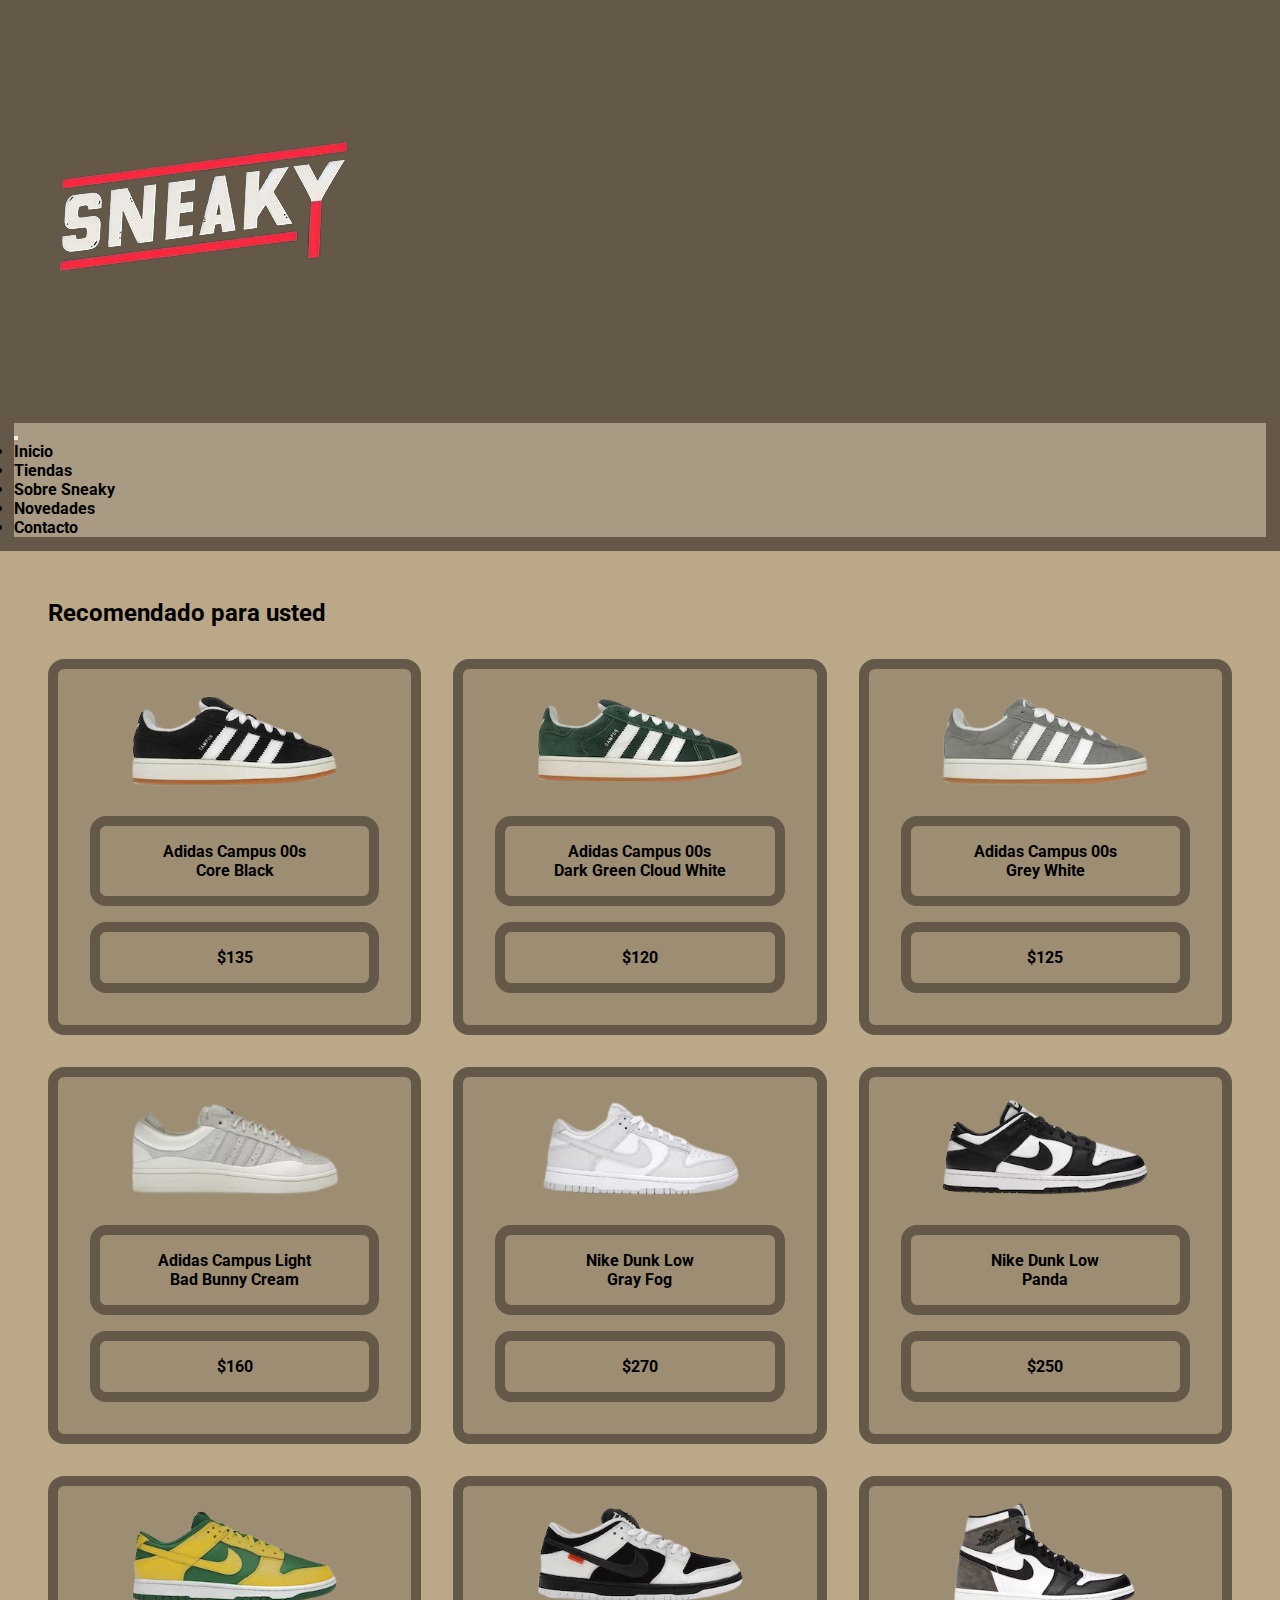
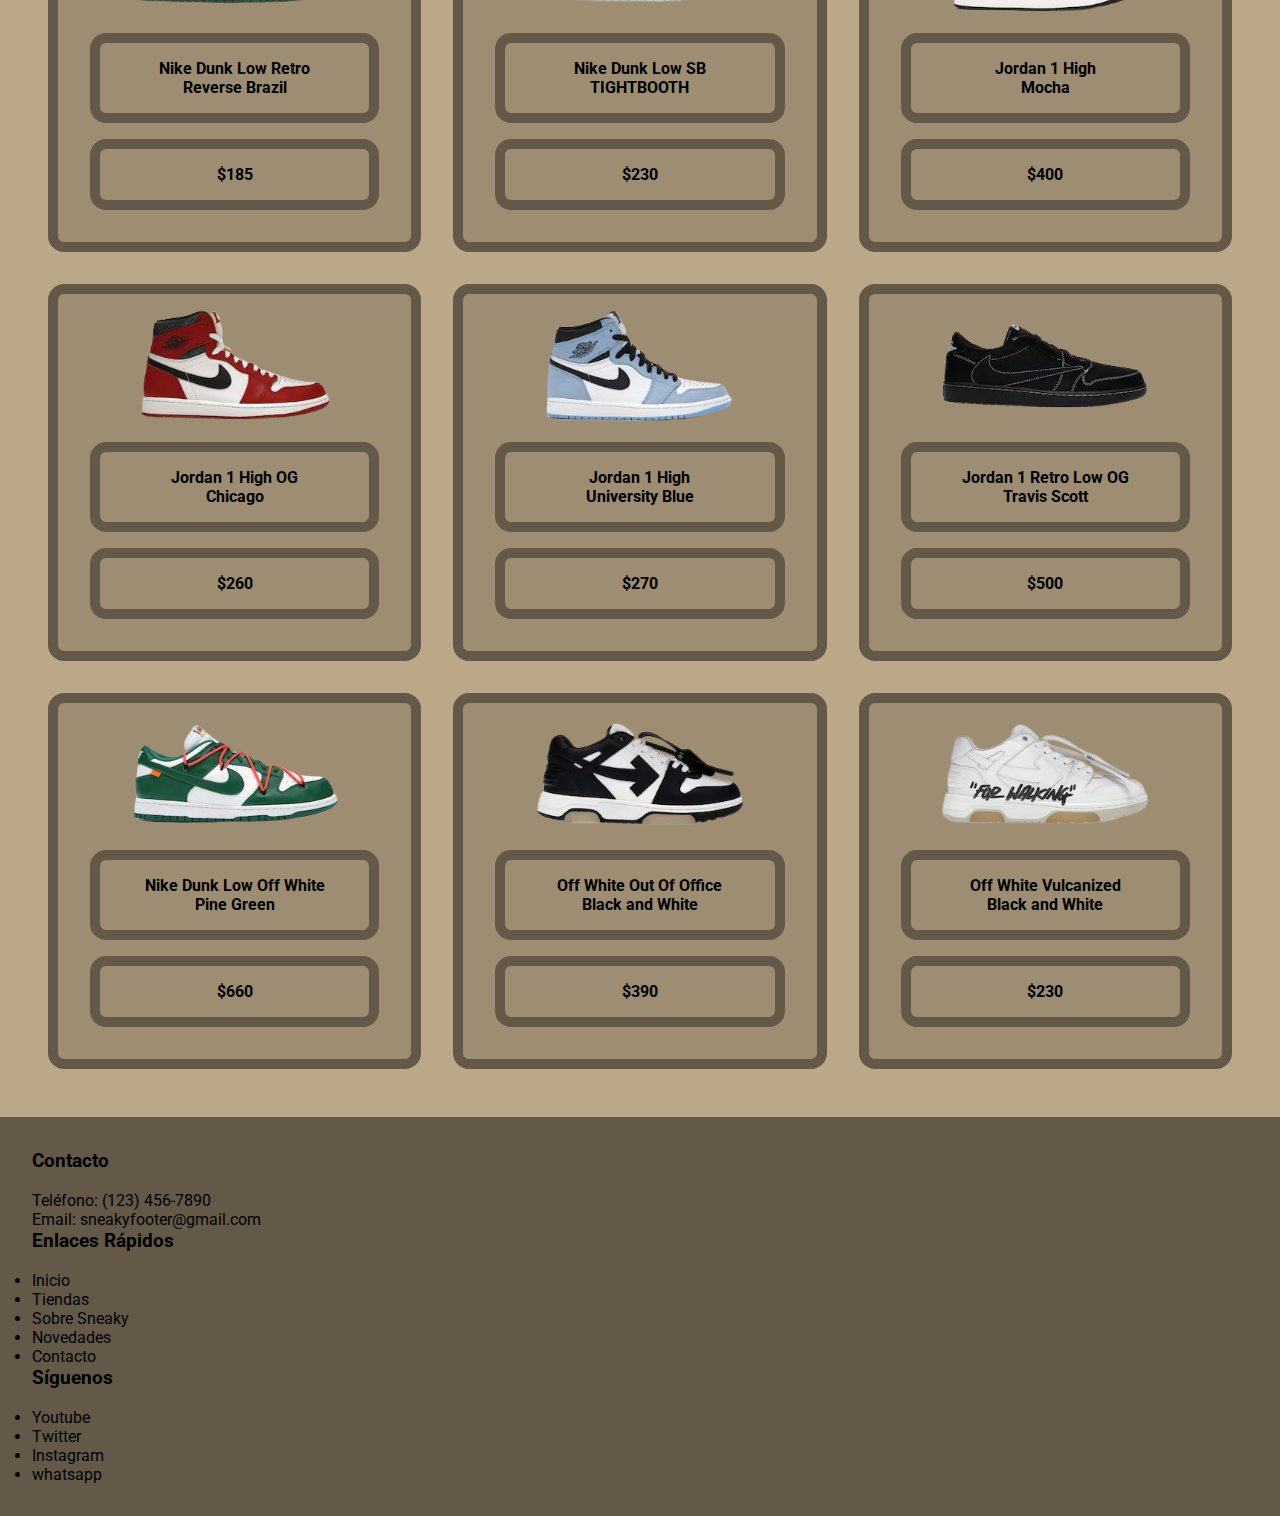
==== index.html @ cfa07b73 "Mi primer commit" ====
<!DOCTYPE html>
<html lang="en">
  <head>
    <meta charset="UTF-8" />
    <meta name="viewport" content="width=device-width, initial-scale=1.0" />
    <title>Sneaky - The Bests Shoes</title>
    
    <link href="https://cdn.jsdelivr.net/npm/bootstrap@5.3.2/dist/css/bootstrap.min.css" rel="stylesheet" integrity="sha384-T3c6CoIi6uLrA9TneNEoa7RxnatzjcDSCmG1MXxSR1GAsXEV/Dwwykc2MPK8M2HN" crossorigin="anonymous">
    <link rel="stylesheet" href="./css/zapas.css">
  </head>
  <body>
    <header>


        <div class="Logo">
            
            
            <img src="./img/Logo/Logo_Sneaky-removebg-preview.png" class="rounded mx-auto d-block" alt="...">
            

        </div>   
         
        <nav class="navbar navbar-expand-lg" style="background-color: #9d8d73e1;">
            <div class="container-fluid">
              <a class="navbar-brand" href="#"></a>
              <button class="navbar-toggler" type="button" data-bs-toggle="collapse" data-bs-target="#navbarNav" aria-controls="navbarNav" aria-expanded="false" aria-label="Toggle navigation">
                <span class="navbar-toggler-icon"></span>
              </button>
              <div class="collapse navbar-collapse" id="navbarNav">
                <ul class="navbar-nav">
                  <li class="nav-item">
                    <a class="nav-link active" aria-current="page" href="./index.html">Inicio</a>
                  </li>
                  <li class="nav-item">
                    <a class="nav-link" href="./Pages/tiendas.html">Tiendas</a>
                  </li>
                  <li class="nav-item">
                    <a class="nav-link" href="./Pages/sobresneaky.html">Sobre Sneaky</a>
                  </li>
                  <li class="nav-item">
                    <a class="nav-link" href="./Pages/novedades.html">Novedades</a>
                  </li>
                  <li class="nav-item">
                    <a class="nav-link" href="./Pages/contacto.html">Contacto</a>
                  </li>
                  
                </ul>
              </div>
            </div>
          </nav>

        
        

          





    </header>

    <main>
<h1 class="recomendado">Recomendado para usted</h1>
        <div class="fila1">

        <div class="zapatilla1"> <img class="imagenes-zapatillas" src="img/Campus/adidas-Campus-00s-Core-Black-Product-removebg-preview.png" alt="">
        <h2  class="titulozapatilla1"> <span>Adidas Campus 00s</span> <br>Core Black</h2>
        <h3 class="precio1">$135</h3></div>



        <div class="zapatilla2"><img class="imagenes-zapatillas" src="img/Campus/adidas-Campus-00s-Dark-Green-Cloud-White-Product-removebg-preview.png" alt="">
        <h2 class="titulozapatilla2" ><span>Adidas Campus 00s</span> <br> Dark Green Cloud White </h2>
    <h3 class="precio2">$120</h3></div>



    <div class="zapatilla3"><img class="imagenes-zapatillas" src="img/Campus/adidas-Campus-00s-Grey-White-Product-removebg-preview.png" alt="">
        <h2 class="titulozapatilla3"> <span>Adidas Campus 00s</span> <br>Grey White </h2>
    <h3 class="precio3">$125</h3></div>

</div>

<div class="fila2">

    <div class="zapatilla4"><img class="imagenes-zapatillas" src="img/Campus/adidas-Campus-Bad-Bunny-Cream-Product-removebg-preview.png" alt="">
        <h2 class="titulozapatilla4"><span>Adidas Campus Light</span> <br> Bad Bunny Cream </h2>
    <h3 class="precio4">$160</h3></div>


    <div class="zapatilla5"><img class="imagenes-zapatillas" src="img/Dunk Low/Nike_Dunk_Low_Gray_Fog-removebg-preview (1).png" alt="">
        <h2 class="titulozapatilla5" ><span>Nike Dunk Low</span> <br>Gray Fog </h2>
    <h3 class="precio5">$270</h3></div>



    <div class="zapatilla6"><img class="imagenes-zapatillas" src="img/Dunk Low/Nike_Dunk_Low_Panda-removebg-preview (1).png" alt="">
        <h2  class="titulozapatilla6"> <span>Nike Dunk Low</span> <br> Panda </h2>
    <h3 class="precio6">$250</h3></div>

    
</div>

<div class="fila3">
    <div class="zapatilla7"><img class="imagenes-zapatillas" src="img/Dunk Low/Nike_Dunk_Low_Retro_Reverse_Brazil-removebg-preview (1).png" alt="">
        <h2 class="titulozapatilla7" ><span>Nike Dunk Low Retro</span> <br> Reverse Brazil </h2>
    <h3 class="precio7">$185</h3></div>


    <div class="zapatilla8"><img class="imagenes-zapatillas" src="img/Dunk Low/Nike_SB_Dunk_Low-removebg-preview (1).png" alt="">
        <h2 class="titulozapatilla8" ><span>Nike Dunk Low SB</span>  <br>TIGHTBOOTH </h2>
    <h3 class="precio8">$230</h3></div>


    <div class="zapatilla9"><img class="imagenes-zapatillas" src="img/Jordan/Air-Jordan-1-Retro-High-Dark-Mocha-2-Product-removebg-preview.png" alt="">
        <h2 class="titulozapatilla9" > <span>Jordan 1 High</span> <br>Mocha </h2>
    <h3 class="precio9">$400</h3></div>



</div>


<div class="fila4">

    <div class="zapatilla10"><img class="imagenes-zapatillas" src="img/Jordan/Air-Jordan-1-Retro-High-OG-Chicago-Reimagined-Product-removebg-preview.png" alt="">
        <h2 class="titulozapatilla10" ><span>Jordan 1 High OG</span> <br>Chicago </h2>
    <h3 class="precio10">$260</h3></div>


    <div class="zapatilla11"><img class="imagenes-zapatillas" src="img/Jordan/Air-Jordan-1-Retro-High-White-University-Blue-Black-Product-removebg-preview.png" alt="">
        <h2 class="titulozapatilla11"><span>Jordan 1 High</span> <br>University Blue </h2>
    <h3 class="precio11">$270</h3></div>


    <div class="zapatilla12"><img class="imagenes-zapatillas" src="img/Jordan/Air-Jordan-1-Retro-Low-OG-SP-Travis-Scott-Black-Phantom-Product-removebg-preview.png" alt="">
        <h2 class="titulozapatilla12" ><span>Jordan 1 Retro Low OG</span> <br>Travis Scott </h2>
    <h3 class="precio12">$500</h3></div>

</div>


<div class="fila5">
    <div class="zapatilla13"><img class="imagenes-zapatillas" src="img/Off White/Nike-Dunk-Low_Off_White_Pine_Green__1_-removebg-preview.png" alt="">
        <h2 class="titulozapatilla13"><span>Nike Dunk Low Off White</span> <br> Pine Green </h2>
    <h3 class="precio13">$660</h3></div>


    <div class="zapatilla14"><img class="imagenes-zapatillas" src="img/Off White/OFF-WHITE_Out_Of_Office_OOO_Low_Tops_Black_and_White-removebg-preview.png" alt="">
        <h2 class="titulozapatilla14"><span>Off White Out Of Office</span> <br> Black and White </h2>
    <h3 class="precio14">$390</h3></div>


    <div class="zapatilla15"><img class="imagenes-zapatillas" src="img/Off White/OFF-WHITE_Out_Of_Office_OOO_Low_Tops-removebg-preview.png" alt="">
        <h2 class="titulozapatilla15" ><span>Off White Vulcanized</span> <br>Black and White </h2>
    <h3 class="precio15">$230</h3></div>

</div>



 
   



     
    </main>

    <!DOCTYPE html>
<html lang="es">


    <footer class="py-3">
        <div class="container">
            <div class="row">
                <div class="col-md-4">
                    <h5 class="titulosfooter">Contacto</h5><br>
                    <p>Teléfono: (123) 456-7890</p>
                    <p>Email: sneakyfooter@gmail.com</p>
                </div>
                <div class="col-md-4">
                    <h5 class="titulosfooter">Enlaces Rápidos</h5><br>
                    <ul class="list-unstyled">
                        <li><a href="./index.html">Inicio</a></li>
                        <li><a href="./Pages/tiendas.html">Tiendas</a></li>
                        <li><a href="./Pages/sobresneaky.html">Sobre Sneaky</a></li>
                        <li><a href="./Pages/novedades.html">Novedades</a></li>
                        <li><a href="./Pages/contacto.html">Contacto</a></li>
                    </ul>
                </div>
                <div class="col-md-4">
                    <h5 class="titulosfooter">Síguenos</h5><br>
                    <ul class="list-unstyled">
                        <li><a href="https://www.youtube.com/@WeGotKicks">Youtube</a></li>
                        <li><a href="https://twitter.com/LucasBarbeito00">Twitter</a></li>
                        <li><a href="https://www.instagram.com/lucas_barbeito/">Instagram</a></li>
                        <li><a href="https://walink.co/ecab61">whatsapp</a></li>
                    </ul>
                </div>
            </div>
        </div>
    </footer>





    </footer>
    <script src="https://cdn.jsdelivr.net/npm/bootstrap@5.3.2/dist/js/bootstrap.bundle.min.js" integrity="sha384-C6RzsynM9kWDrMNeT87bh95OGNyZPhcTNXj1NW7RuBCsyN/o0jlpcV8Qyq46cDfL" crossorigin="anonymous"></script>
  </body>
</html>
---- css/zapas.css ----
@import url('https://fonts.googleapis.com/css2?family=Roboto:wght@100&family=Rubik+Bubbles&display=swap');


*{
    margin: 0;
    padding: 0;
    box-sizing: border-box;
    font-family: "Roboto";
    
}

a { 
text-decoration: none;
color: black;
}

header {
    
    background-size: 100vh;
}



main {
    background-color: rgb(186, 168, 136, 63);
    background-size: 100vh;
    padding: 2rem;
}

footer{
    background-color:#645949;
background-size: 100vh;
padding: 2rem;
}
.menu {
    
    list-style: none;

    display: flex;

flex-direction: reverse;

flex-wrap: wrap;

justify-content: space-evenly;
gap: 1rem;


}

.navbar {
    
    border: solid #645949 0.90rem;
    font-weight: bolder;
    
    
}

.item-productos, .itemnike, .itemadidas {
    list-style: none;
}


.headercenter {
    padding: 2%;
   
    background-color: rgb(186, 168, 136, 63)
}


.Logo {
   
    background-color: #645949;
   
}

.zapatilla1, .zapatilla2, .zapatilla3, .zapatilla4, .zapatilla5, .zapatilla6, .zapatilla7, .zapatilla8, .zapatilla9, .zapatilla10, .zapatilla11, .zapatilla12, .zapatilla13, .zapatilla14, .zapatilla15, .zapatilla16 {
    background-color: #9D8D73;
    border: 10px solid #645949;
    border-radius: 1rem;
    margin: 1rem;
    padding: 1rem;

    text-align: center;
    
}

.titulozapatilla1, .titulozapatilla2, .titulozapatilla3, .titulozapatilla4, .titulozapatilla5, .titulozapatilla6, .titulozapatilla7, .titulozapatilla8, .titulozapatilla9, .titulozapatilla10, .titulozapatilla11, .titulozapatilla12, .titulozapatilla12, .titulozapatilla13, .titulozapatilla14, .titulozapatilla15, .titulozapatilla16 {
    font-weight: bolder;
    font-size: medium;
    border: 10px solid #645949;
    border-radius: 1rem;
    padding: 1rem;
    margin: 1rem;
    font-family:'Roboto';
    
   
}

.precio1, .precio2, .precio3, .precio4, .precio5, .precio6, .precio7, .precio8, .precio9, .precio10, .precio11, .precio12, .precio13, .precio14, .precio15, .precio16 {
    font-weight: bolder;
    font-size: medium;
    border: 10px solid #645949;
    border-radius: 1rem;
    margin: 1rem;
    padding: 1rem;
} 




.imagenes-zapatillas {
    background-color: transparent;
    width: 13rem;
}

.fila1, .fila2, .fila3, .fila4, .fila5 {
    
    display: grid;
    grid-template-columns: 1fr 1fr 1fr;}




.prod {
    font-weight: 900;
    list-style: none;
    display: flex;
    justify-content: space-between;
    flex-direction: row;
    align-items: center;
    gap: 0.5rem;
    
}


.titulo {
    font-size: 1rem;
    font-weight: bolder;
    padding: 1rem;
    text-align: left;
}

.recomendado {
    font-size: 1.5rem;
    font-weight: bolder;
    text-align: left;
    padding: 1rem;
    
}

.mapas{
    display: flex;
    justify-content: space-around;

    gap: 0.75rem;
}
.tienda1{
    padding: 2rem;
}

.tienda {
    text-decoration: underline;
}
.history p, .vision p, .mission p {
    line-height: 1.5;
}

.vision-mission {
    display: flex;
    justify-content: space-between;
}

.vision, .mission {
    flex: ;
    margin-right: 20px;
}
.video123 {
    width: 50rem;
    border: solid black 0.5rem;
   
}
.videoalineacioncentrada {
    display: flex;
    justify-content: center;
}

.contactanos {
    font-weight: bolder;

}
.titulosfooter {
    font-size: larger;
    font-weight: bolder;
}

@media (max-width: 900px) {
    .fila1, .fila2, .fila3, .fila4, .fila5 {
        display: grid;
        grid-template-columns: 1fr  ;
    }
.vision-mission {
    display: grid;
    grid-template-columns: 1fr;
}
}
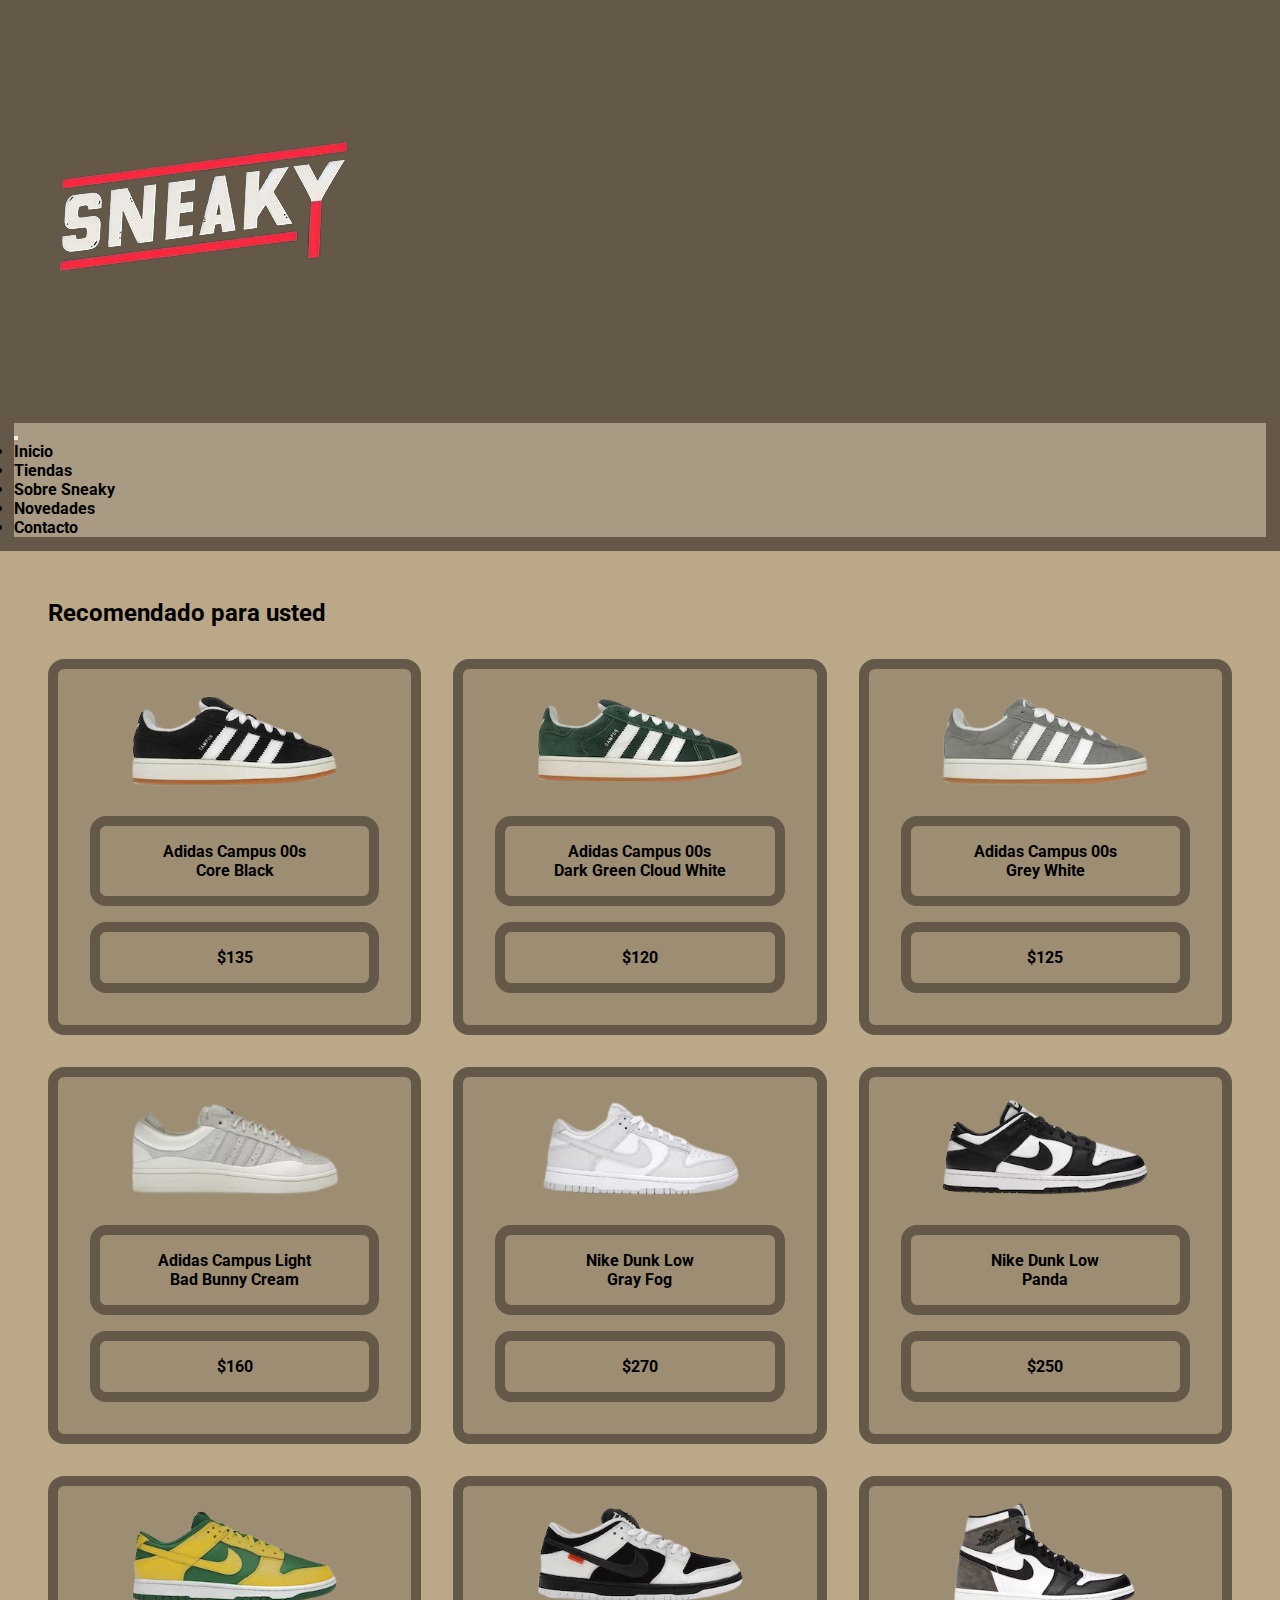
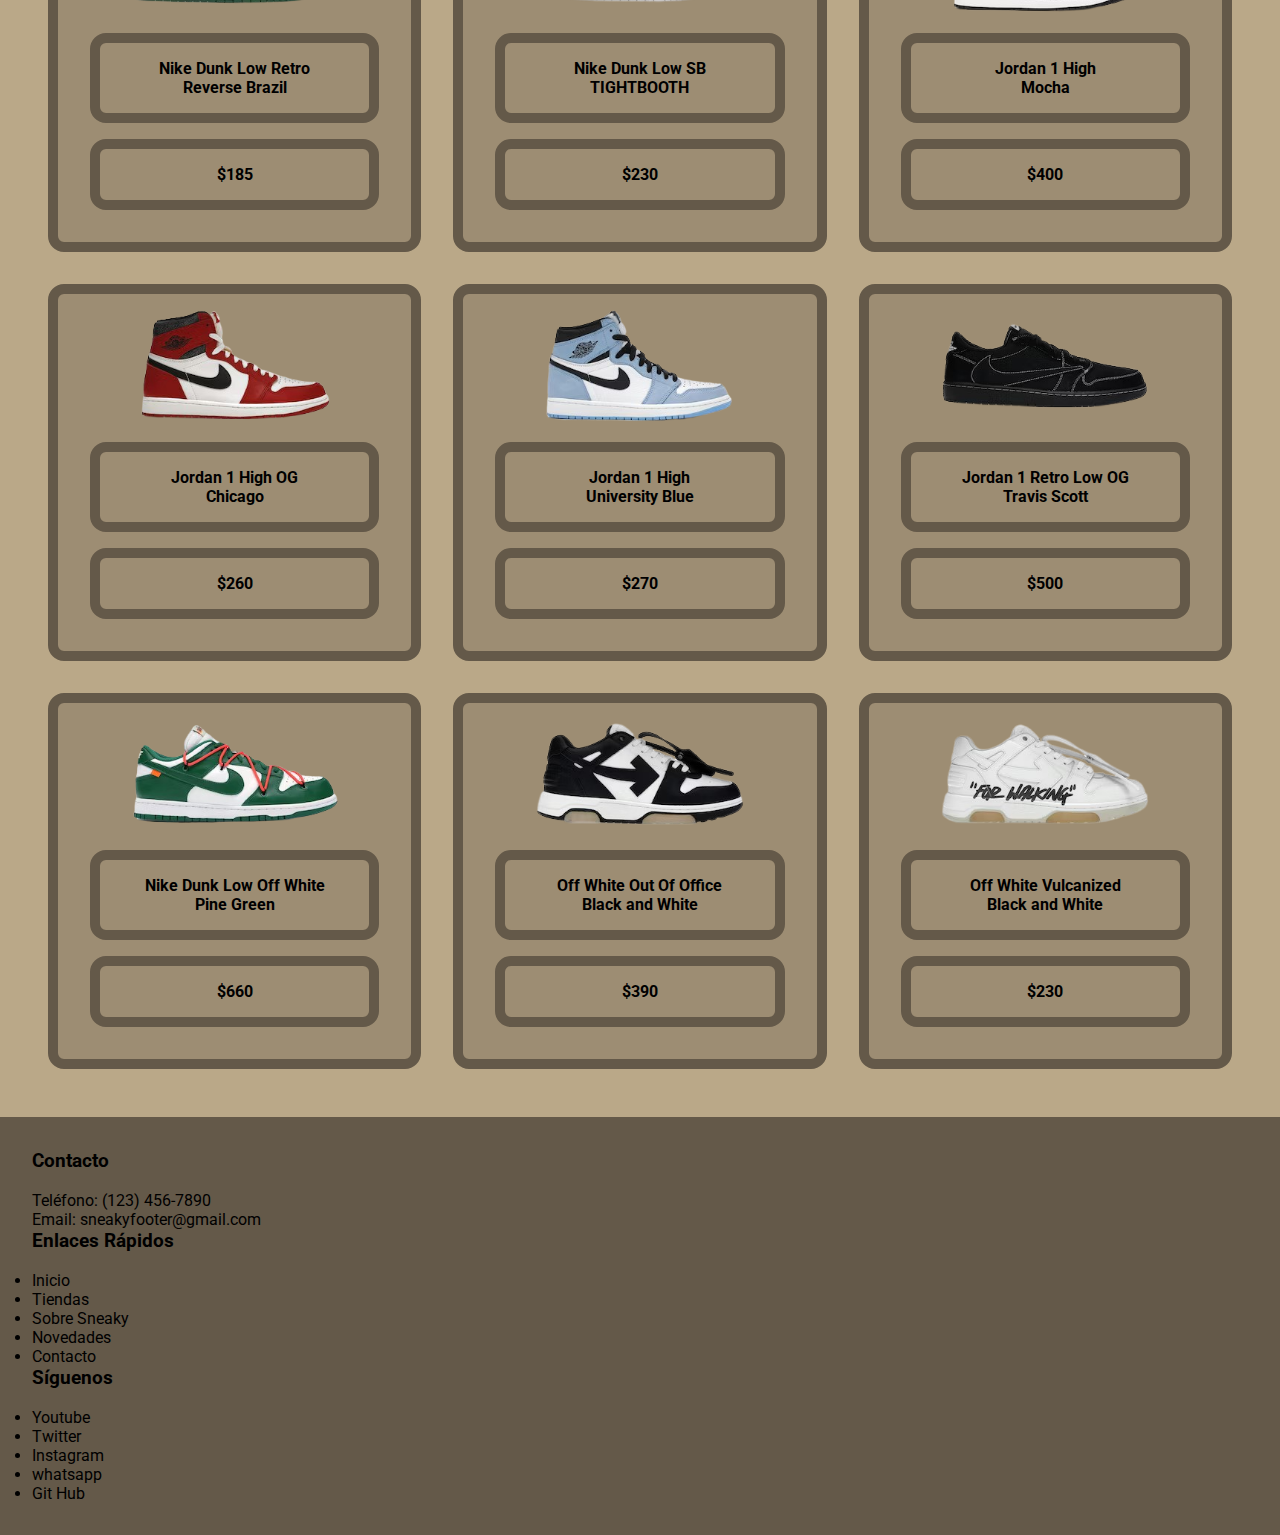
==== commit f40002f9: "agregue el link de git al footer de mis paginas" ====
--- a/index.html
+++ b/index.html
@@ -197,6 +197,7 @@
                         <li><a href="https://twitter.com/LucasBarbeito00">Twitter</a></li>
                         <li><a href="https://www.instagram.com/lucas_barbeito/">Instagram</a></li>
                         <li><a href="https://walink.co/ecab61">whatsapp</a></li>
+                        <li><a href="lucasbarbeito00.github.io/Sneaky/">Git Hub</a></li>
                     </ul>
                 </div>
             </div>
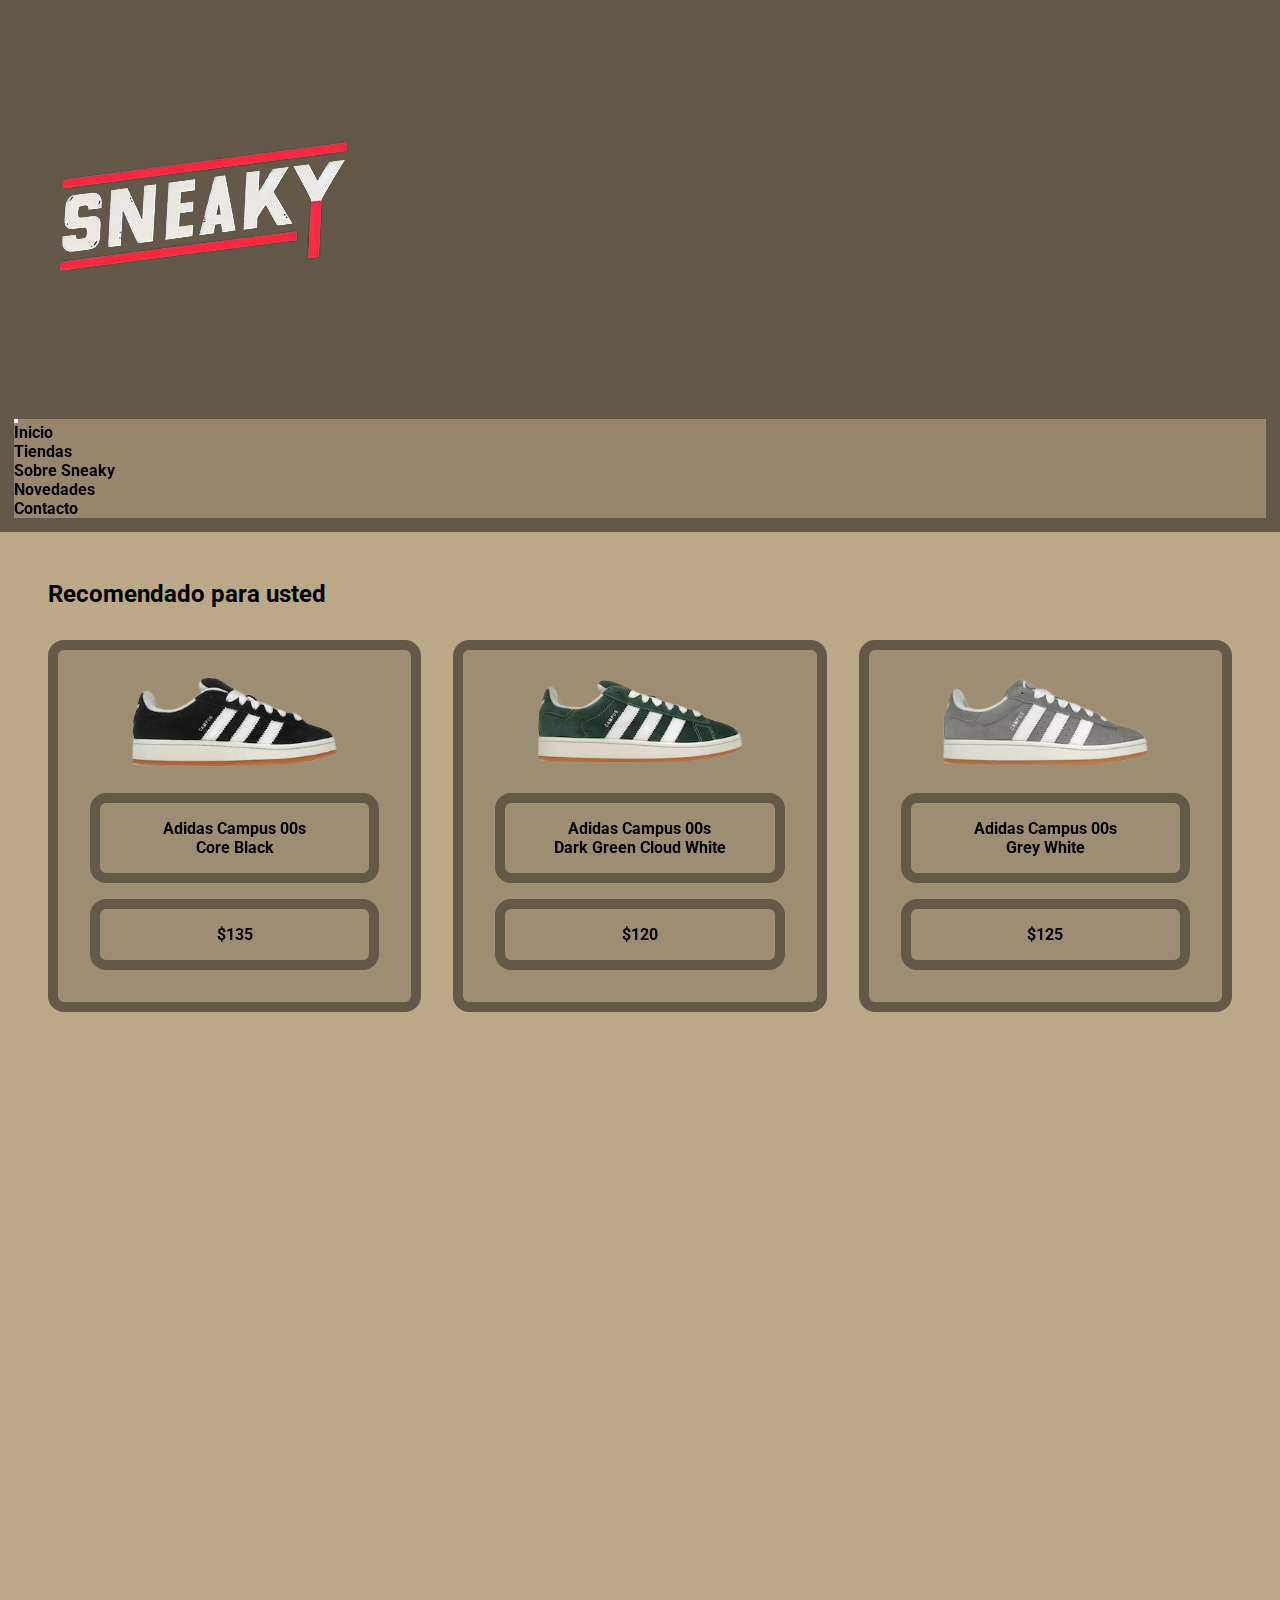
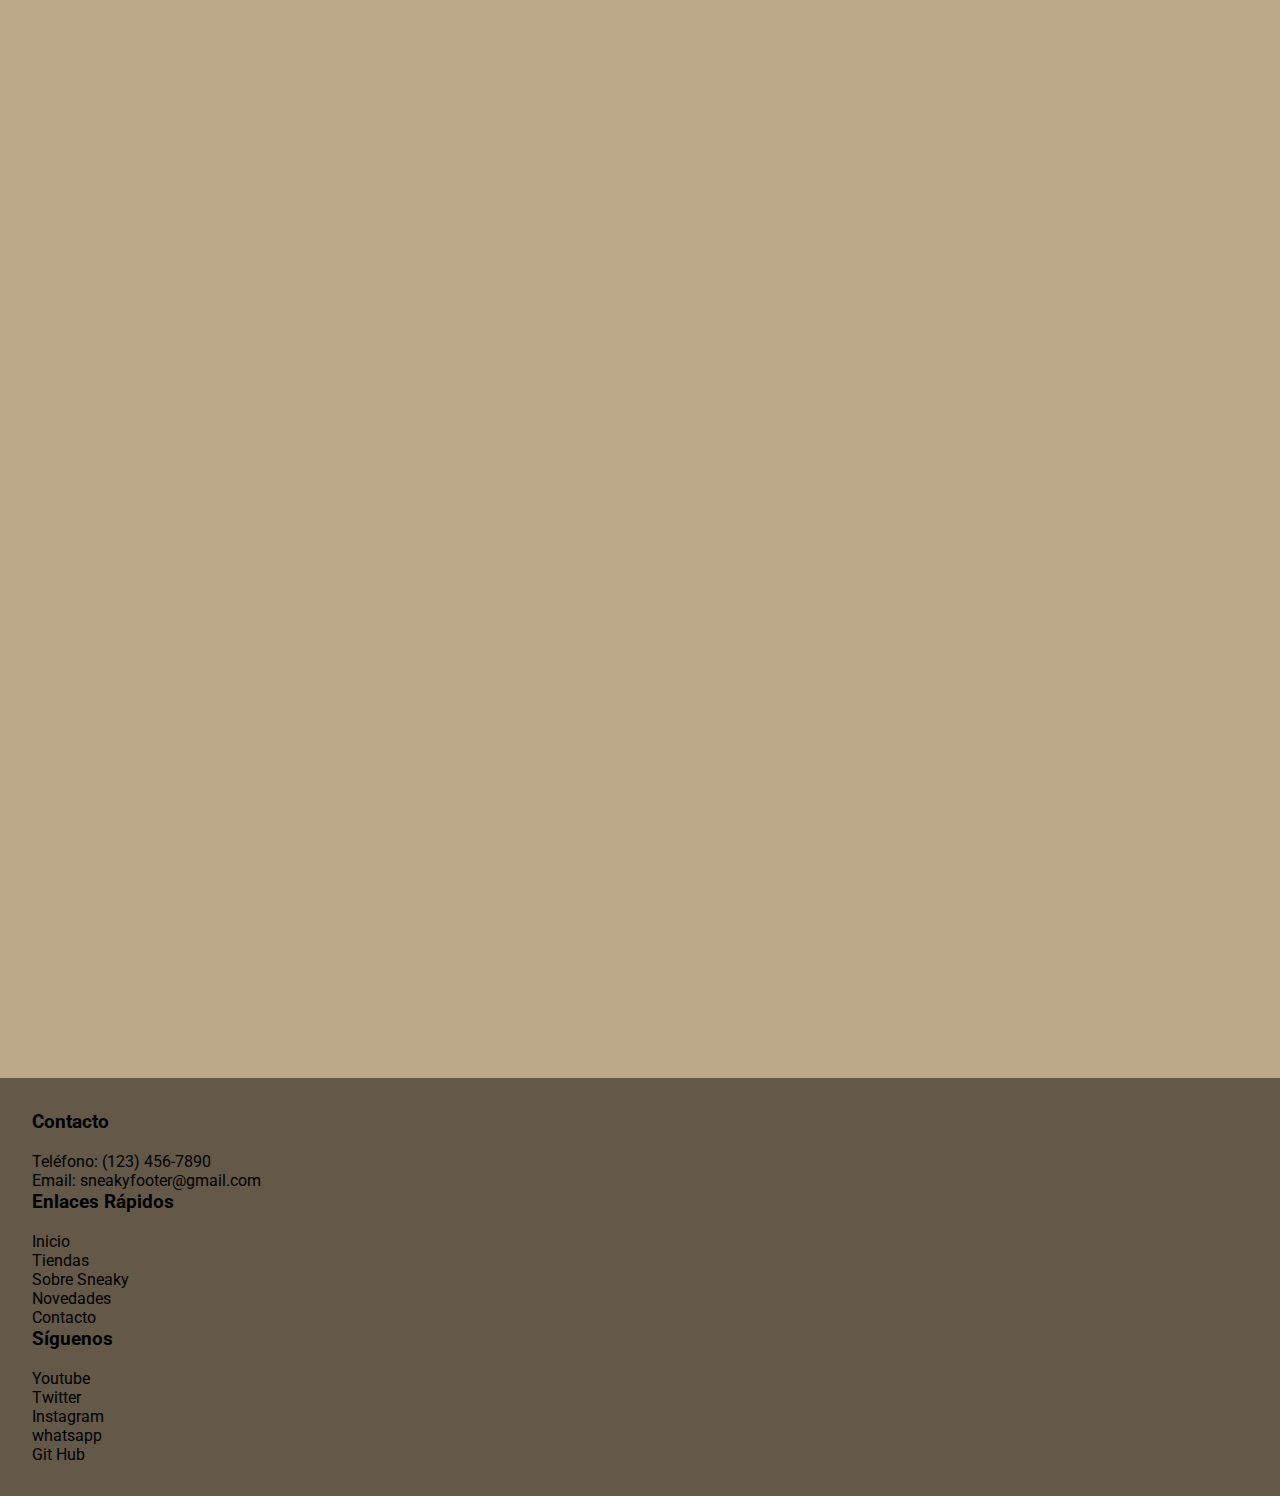
==== commit 92fcffc6: "agregue scss y hice unas buenas animaciones" ====
--- a/index.html
+++ b/index.html
@@ -1,17 +1,22 @@
-<!DOCTYPE html>
+
 <html lang="en">
   <head>
     <meta charset="UTF-8" />
     <meta name="viewport" content="width=device-width, initial-scale=1.0" />
     <title>Sneaky - The Bests Shoes</title>
+    <meta name="description" content="Descubre la elegancia y exclusividad en calzado urbano con Sneaky. Encuentra las zapatillas más exclusivas en Argentina. Únete a nuestra comunidad de amantes de la moda y haz una declaración de estilo con cada paso. ¡Explora nuestra colección ahora!">
+    <meta name="keywords" content="Zapatillas, Shoes, sneaker, luxury, Sneaky,">
     
     <link href="https://cdn.jsdelivr.net/npm/bootstrap@5.3.2/dist/css/bootstrap.min.css" rel="stylesheet" integrity="sha384-T3c6CoIi6uLrA9TneNEoa7RxnatzjcDSCmG1MXxSR1GAsXEV/Dwwykc2MPK8M2HN" crossorigin="anonymous">
-    <link rel="stylesheet" href="./css/zapas.css">
+    <link href="https://unpkg.com/aos@2.3.1/dist/aos.css" rel="stylesheet">
+    <link rel="stylesheet" href="./css/estilos.css">
+    
   </head>
   <body>
     <header>
 
-
+        <div data-aos="flip-up"
+        data-aos-duration="1500">
         <div class="Logo">
             
             
@@ -19,7 +24,10 @@
             
 
         </div>   
-         
+    </div>
+    
+        <div data-aos="zoom-in"
+        data-aos-duration="1500">
         <nav class="navbar navbar-expand-lg" style="background-color: #9d8d73e1;">
             <div class="container-fluid">
               <a class="navbar-brand" href="#"></a>
@@ -50,8 +58,8 @@
           </nav>
 
         
+        </div>
         
-
           
 
 
@@ -62,7 +70,9 @@
 
     <main>
 <h1 class="recomendado">Recomendado para usted</h1>
-        <div class="fila1">
+<div data-aos="fade-right"
+data-aos-duration="1500">
+<div class="fila1">
 
         <div class="zapatilla1"> <img class="imagenes-zapatillas" src="img/Campus/adidas-Campus-00s-Core-Black-Product-removebg-preview.png" alt="">
         <h2  class="titulozapatilla1"> <span>Adidas Campus 00s</span> <br>Core Black</h2>
@@ -81,7 +91,9 @@
     <h3 class="precio3">$125</h3></div>
 
 </div>
-
+</div>
+<div data-aos="fade-left"
+data-aos-duration="1500">
 <div class="fila2">
 
     <div class="zapatilla4"><img class="imagenes-zapatillas" src="img/Campus/adidas-Campus-Bad-Bunny-Cream-Product-removebg-preview.png" alt="">
@@ -101,7 +113,9 @@
 
     
 </div>
-
+</div>
+<div data-aos="fade-right"
+data-aos-duration="1500">
 <div class="fila3">
     <div class="zapatilla7"><img class="imagenes-zapatillas" src="img/Dunk Low/Nike_Dunk_Low_Retro_Reverse_Brazil-removebg-preview (1).png" alt="">
         <h2 class="titulozapatilla7" ><span>Nike Dunk Low Retro</span> <br> Reverse Brazil </h2>
@@ -120,8 +134,9 @@
 
 
 </div>
-
-
+</div>
+<div data-aos="fade-left"
+data-aos-duration="1500">
 <div class="fila4">
 
     <div class="zapatilla10"><img class="imagenes-zapatillas" src="img/Jordan/Air-Jordan-1-Retro-High-OG-Chicago-Reimagined-Product-removebg-preview.png" alt="">
@@ -139,8 +154,9 @@
     <h3 class="precio12">$500</h3></div>
 
 </div>
-
-
+</div>
+<div data-aos="fade-right"
+data-aos-duration="1500">
 <div class="fila5">
     <div class="zapatilla13"><img class="imagenes-zapatillas" src="img/Off White/Nike-Dunk-Low_Off_White_Pine_Green__1_-removebg-preview.png" alt="">
         <h2 class="titulozapatilla13"><span>Nike Dunk Low Off White</span> <br> Pine Green </h2>
@@ -157,18 +173,11 @@
     <h3 class="precio15">$230</h3></div>
 
 </div>
-
-
-
- 
-   
-
-
-
+</div>
      
     </main>
 
-    <!DOCTYPE html>
+    
 <html lang="es">
 
 
@@ -204,11 +213,12 @@
         </div>
     </footer>
 
-
-
-
-
-    </footer>
+    
     <script src="https://cdn.jsdelivr.net/npm/bootstrap@5.3.2/dist/js/bootstrap.bundle.min.js" integrity="sha384-C6RzsynM9kWDrMNeT87bh95OGNyZPhcTNXj1NW7RuBCsyN/o0jlpcV8Qyq46cDfL" crossorigin="anonymous"></script>
+    <script src="https://unpkg.com/aos@2.3.1/dist/aos.js"></script>
+
+    <script>
+        AOS.init();
+      </script>
   </body>
 </html>
--- a/css/estilos.css
+++ b/css/estilos.css
@@ -0,0 +1,156 @@
+@import url("https://fonts.googleapis.com/css2?family=Roboto:wght@100&family=Rubik+Bubbles&display=swap");
+* {
+  margin: 0;
+  padding: 0;
+  box-sizing: border-box;
+  font-family: "Roboto";
+  text-decoration: none;
+  color: black;
+  list-style: none;
+}
+*::-moz-selection {
+  background-color: white;
+}
+*::selection {
+  background-color: white;
+}
+
+header {
+  background-size: 100vh;
+  background-color: #645949;
+}
+header .Logo {
+  background-color: #645949;
+}
+header .navbar {
+  border: solid #645949 0.9rem;
+  font-weight: bolder;
+}
+
+main {
+  background-color: rgb(186, 168, 136);
+  background-size: 100vh;
+  padding: 2rem;
+}
+main .zapatilla1, main .zapatilla2, main .zapatilla3, main .zapatilla4, main .zapatilla5, main .zapatilla6, main .zapatilla7, main .zapatilla8, main .zapatilla9, main .zapatilla10, main .zapatilla11, main .zapatilla12, main .zapatilla13, main .zapatilla14, main .zapatilla15, main .zapatilla16 {
+  background-color: #9D8D73;
+  border: 10px solid #645949;
+  border-radius: 1rem;
+  margin: 1rem;
+  padding: 1rem;
+  text-align: center;
+}
+main .titulozapatilla1, main .titulozapatilla2, main .titulozapatilla3, main .titulozapatilla4, main .titulozapatilla5, main .titulozapatilla6, main .titulozapatilla7, main .titulozapatilla8, main .titulozapatilla9, main .titulozapatilla10, main .titulozapatilla11, main .titulozapatilla12, main .titulozapatilla12, main .titulozapatilla13, main .titulozapatilla14, main .titulozapatilla15, main .titulozapatilla16 {
+  font-weight: bolder;
+  font-size: medium;
+  border: 10px solid #645949;
+  border-radius: 1rem;
+  padding: 1rem;
+  margin: 1rem;
+  font-family: "Roboto";
+}
+main .precio1, main .precio2, main .precio3, main .precio4, main .precio5, main .precio6, main .precio7, main .precio8, main .precio9, main .precio10, main .precio11, main .precio12, main .precio13, main .precio14, main .precio15, main .precio16 {
+  font-weight: bolder;
+  font-size: medium;
+  border: 10px solid #645949;
+  border-radius: 1rem;
+  margin: 1rem;
+  padding: 1rem;
+}
+main .imagenes-zapatillas {
+  background-color: transparent;
+  width: 13rem;
+}
+main .fila1, main .fila2, main .fila3, main .fila4, main .fila5 {
+  display: grid;
+  grid-template-columns: 1fr 1fr 1fr;
+}
+main .prod {
+  font-weight: 900;
+  list-style: none;
+  display: flex;
+  justify-content: space-between;
+  flex-direction: row;
+  align-items: center;
+  gap: 0.5rem;
+}
+main .titulo {
+  font-size: 1rem;
+  font-weight: bolder;
+  padding: 1rem;
+  text-align: left;
+}
+main .recomendado {
+  font-size: 1.5rem;
+  font-weight: bolder;
+  text-align: left;
+  padding: 1rem;
+}
+
+footer {
+  background-color: #645949;
+  background-size: 100vh;
+  padding: 2rem;
+  text-decoration: none;
+  list-style: none;
+}
+footer .titulosfooter {
+  font-size: larger;
+  font-weight: bolder;
+}
+
+.mapas {
+  display: flex;
+  justify-content: space-around;
+  gap: 0.75rem;
+}
+
+.tienda1 {
+  padding: 2rem;
+}
+
+.tienda {
+  text-decoration: underline;
+}
+
+.history p, .vision p, .mission p {
+  line-height: 1.5;
+}
+
+.vision-mission {
+  display: flex;
+  justify-content: space-between;
+}
+
+.vision, .mission {
+  margin-right: 20px;
+}
+
+.video123 {
+  width: 50rem;
+  border: solid black 0.5rem;
+}
+
+.videoalineacioncentrada {
+  display: flex;
+  justify-content: center;
+}
+
+.politicas {
+  font-weight: 900;
+}
+
+.contactanos {
+  font-weight: bolder;
+}
+
+@media (max-width: 900px) {
+  .fila1, .fila2, .fila3, .fila4, .fila5 {
+    display: grid;
+    grid-template-columns: 1fr;
+  }
+  .vision-mission {
+    display: grid;
+    grid-template-columns: 1fr;
+  }
+}/*# sourceMappingURL=estilos.css.map */